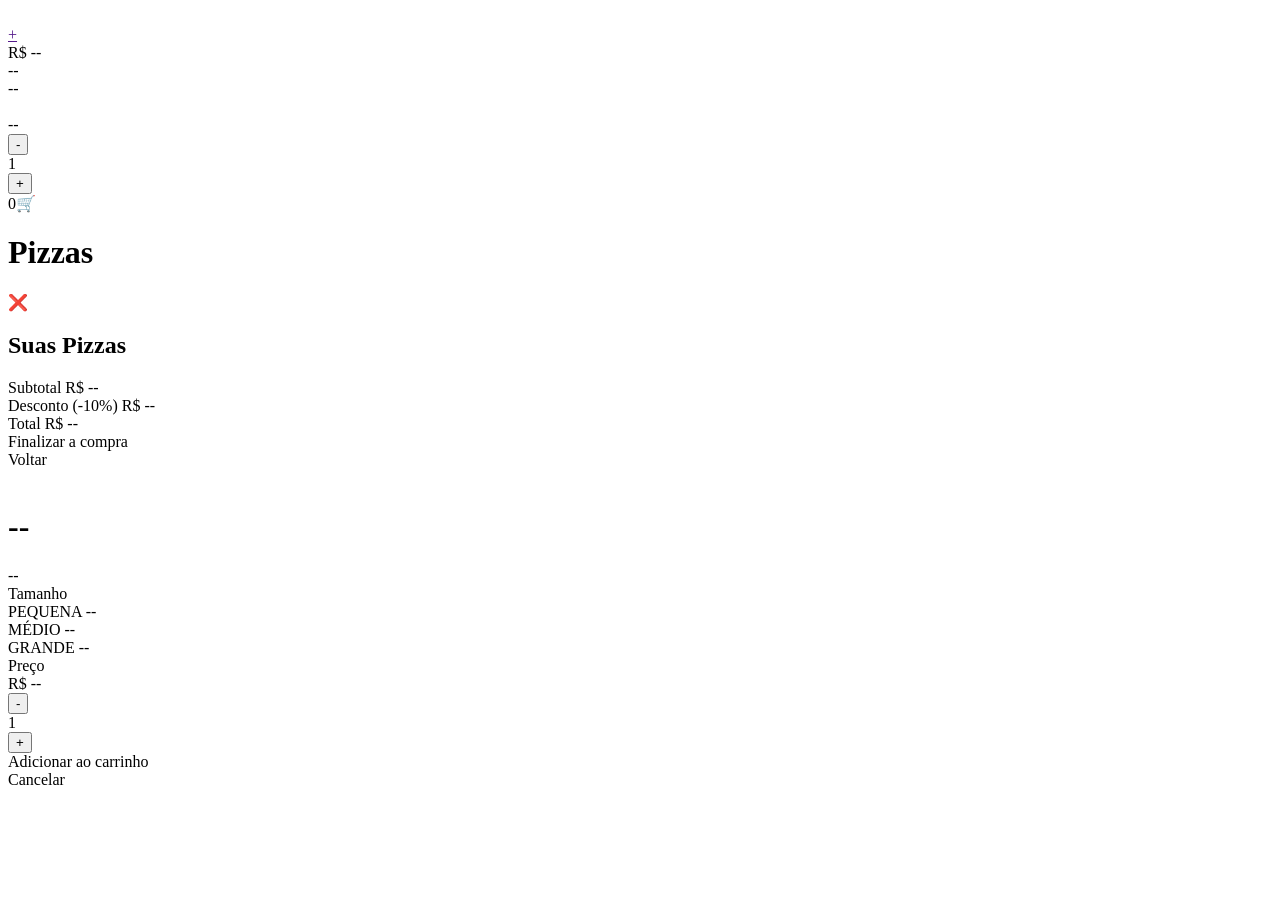
==== index.html @ fc02bf6f "Projeto pizzaria projeto baseado em Javascript puro." ====
<!DOCTYPE html>
<html>
<head>
    <meta charset="utf-8" />
    <title>Curso de JavaScript</title>
    <link rel="stylesheet" href="style.css" />
    <meta name="viewport" content="width=device-width, initial-scale=1.0">
    <!--<link href="https://fonts.googleapis.com/css?family=Hepta+Slab:400,700|Lato:400,700&display=swap" rel="stylesheet">-->
</head>
<body>
    <div class="models">
        <div class="pizza-item">
            <a href="">
                <div class="pizza-item--img"><img src="" /></div>
                <div class="pizza-item--add">+</div>
            </a>
            <div class="pizza-item--price">R$ --</div>
            <div class="pizza-item--name">--</div>
            <div class="pizza-item--desc">--</div>
        </div>
        <div class="cart--item">
            <img src="" />
            <div class="cart--item-nome">--</div>
            <div class="cart--item--qtarea">
                <button class="cart--item-qtmenos">-</button>
                <div class="cart--item--qt">1</div>
                <button class="cart--item-qtmais">+</button>
            </div>
        </div>
    </div>
    <header>
        <div class="menu-openner"><span>0</span>🛒</div>
    </header>
    <main>
        <h1>Pizzas</h1>
        <div class="pizza-area"></div>
    </main>
    <aside>
        <div class="cart--area">
            <div class="menu-closer">❌</div>
            <h1>Suas Pizzas</h1>
            <div class="cart"></div>
            <div class="cart--details">
                <div class="cart--totalitem subtotal">
                    <span>Subtotal</span>
                    <span>R$ --</span>
                </div>
                <div class="cart--totalitem desconto">
                    <span>Desconto (-10%)</span>
                    <span>R$ --</span>
                </div>
                <div class="cart--totalitem total big">
                    <span>Total</span>
                    <span>R$ --</span>
                </div>
                <div class="cart--finalizar">Finalizar a compra</div>
            </div>
        </div>
    </aside>
    <div class="pizzaWindowArea">
        <div class="pizzaWindowBody">
            <div class="pizzaInfo--cancelMobileButton">Voltar</div>
            <div class="pizzaBig">
                <img src="" />
            </div>
            <div class="pizzaInfo">
                <h1>--</h1>
                <div class="pizzaInfo--desc">--</div>
                <div class="pizzaInfo--sizearea">
                    <div class="pizzaInfo--sector">Tamanho</div>
                    <div class="pizzaInfo--sizes">
                        <div data-key="0" class="pizzaInfo--size">PEQUENA <span>--</span></div>
                        <div data-key="1" class="pizzaInfo--size">MÉDIO <span>--</span></div>
                        <div data-key="2" class="pizzaInfo--size selected">GRANDE <span>--</span></div>
                    </div>
                </div>
                <div class="pizzaInfo--pricearea">
                    <div class="pizzaInfo--sector">Preço</div>
                    <div class="pizzaInfo--price">
                        <div class="pizzaInfo--actualPrice">R$ --</div>
                        <div class="pizzaInfo--qtarea">
                            <button class="pizzaInfo--qtmenos">-</button>
                            <div class="pizzaInfo--qt">1</div>
                            <button class="pizzaInfo--qtmais">+</button>
                        </div>
                    </div>
                </div>
                <div class="pizzaInfo--addButton">Adicionar ao carrinho</div>
                <div class="pizzaInfo--cancelButton">Cancelar</div>
            </div>
        </div>
    </div>

    <script type="text/javascript" src="pizzas.js"></script>
    <script type="text/javascript" src="script.js"></script>
</body>
</html>
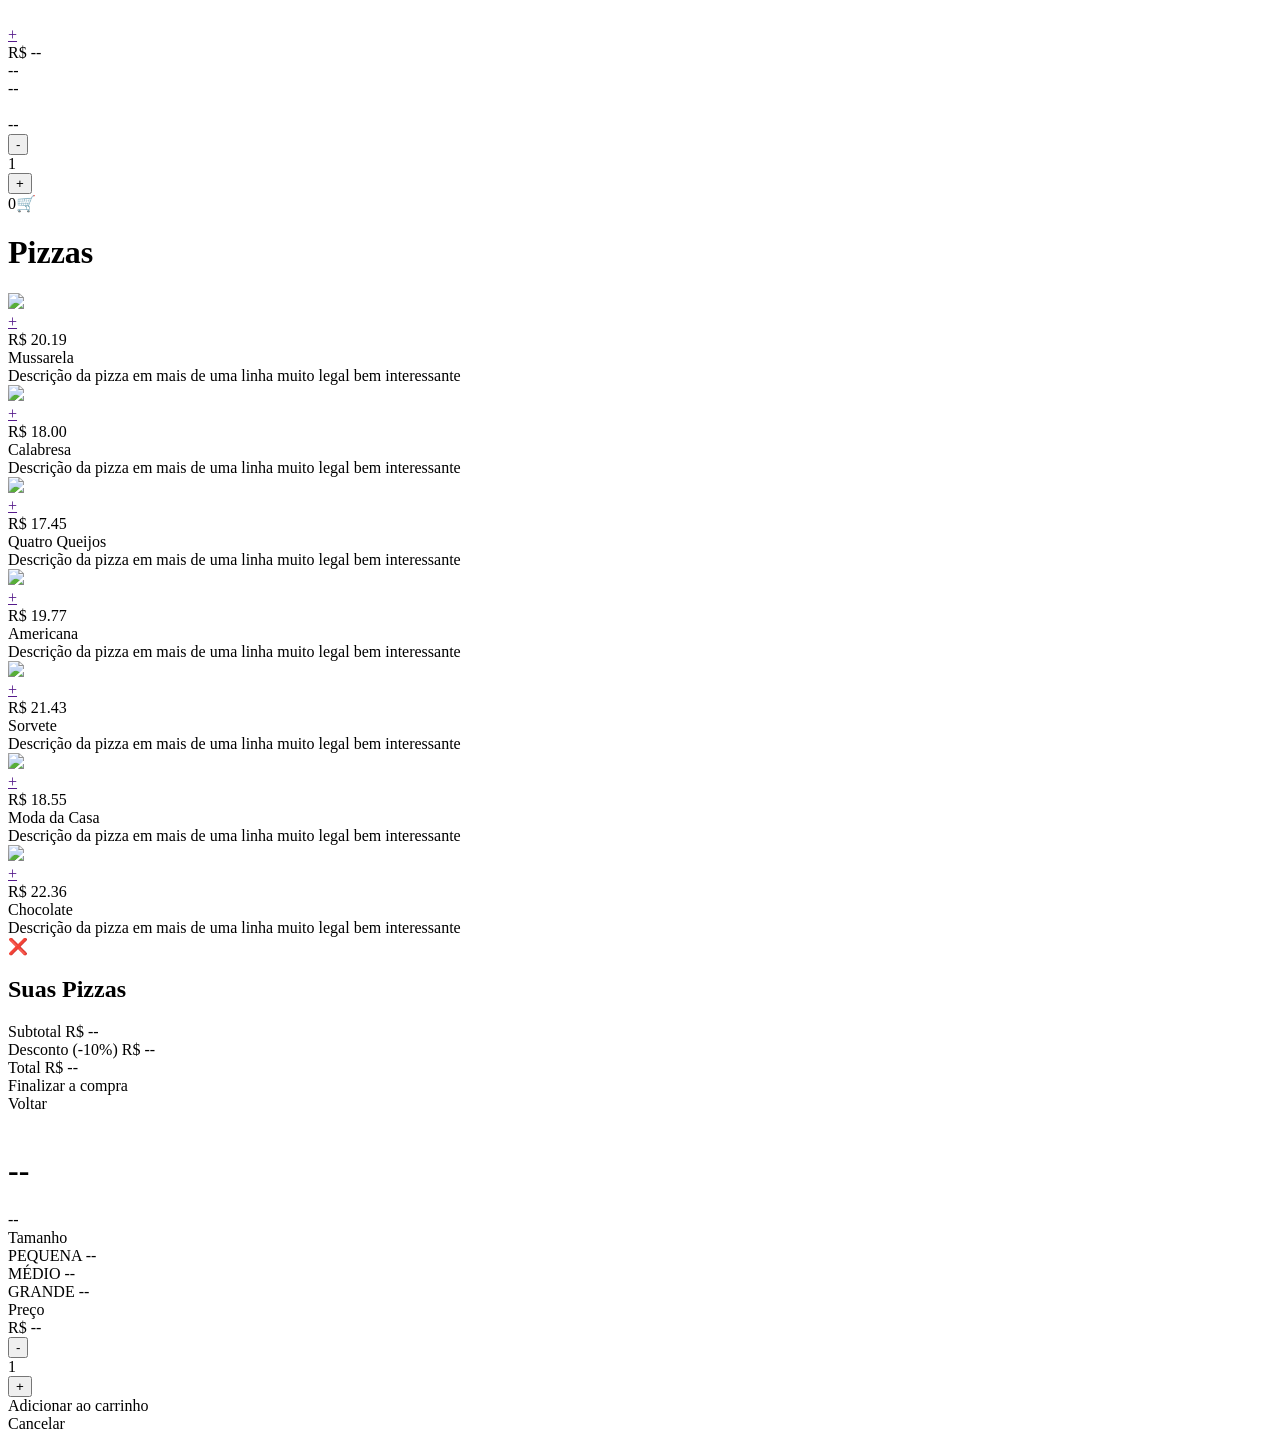
==== commit 6e501c58: "finalizando página index" ====
--- a/index.html
+++ b/index.html
@@ -3,9 +3,9 @@
 <head>
     <meta charset="utf-8" />
     <title>Curso de JavaScript</title>
-    <link rel="stylesheet" href="style.css" />
+    <link rel="stylesheet" href="assets/css/style.css" />
     <meta name="viewport" content="width=device-width, initial-scale=1.0">
-    <!--<link href="https://fonts.googleapis.com/css?family=Hepta+Slab:400,700|Lato:400,700&display=swap" rel="stylesheet">-->
+    <link href="https://fonts.googleapis.com/css?family=Hepta+Slab:400,700|Lato:400,700&display=swap" rel="stylesheet">
 </head>
 <body>
     <div class="models">
@@ -90,8 +90,8 @@
             </div>
         </div>
     </div>
-
-    <script type="text/javascript" src="pizzas.js"></script>
-    <script type="text/javascript" src="script.js"></script>
+    
+    <script type="text/javascript" src="assets/js/pizzas.js"></script>
+    <script type="text/javascript" src="assets/js/script.js"></script>
 </body>
 </html>
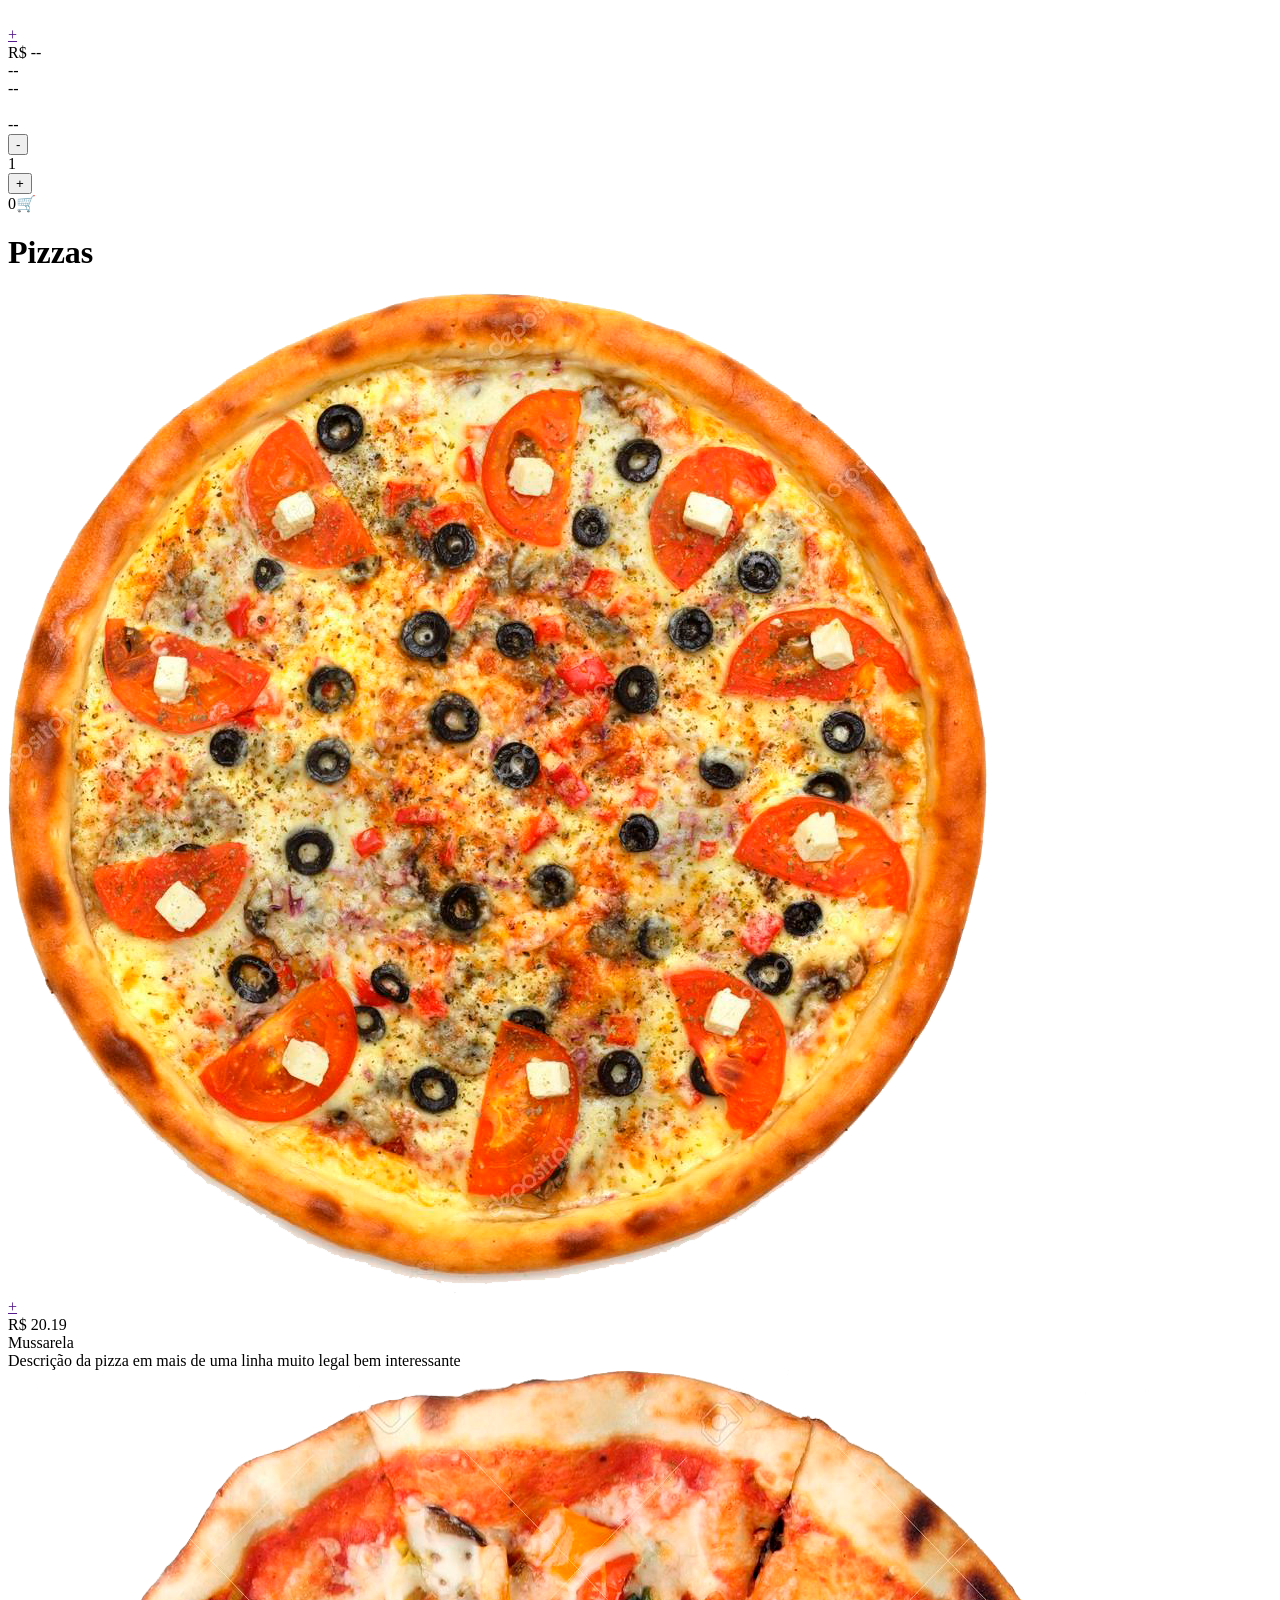
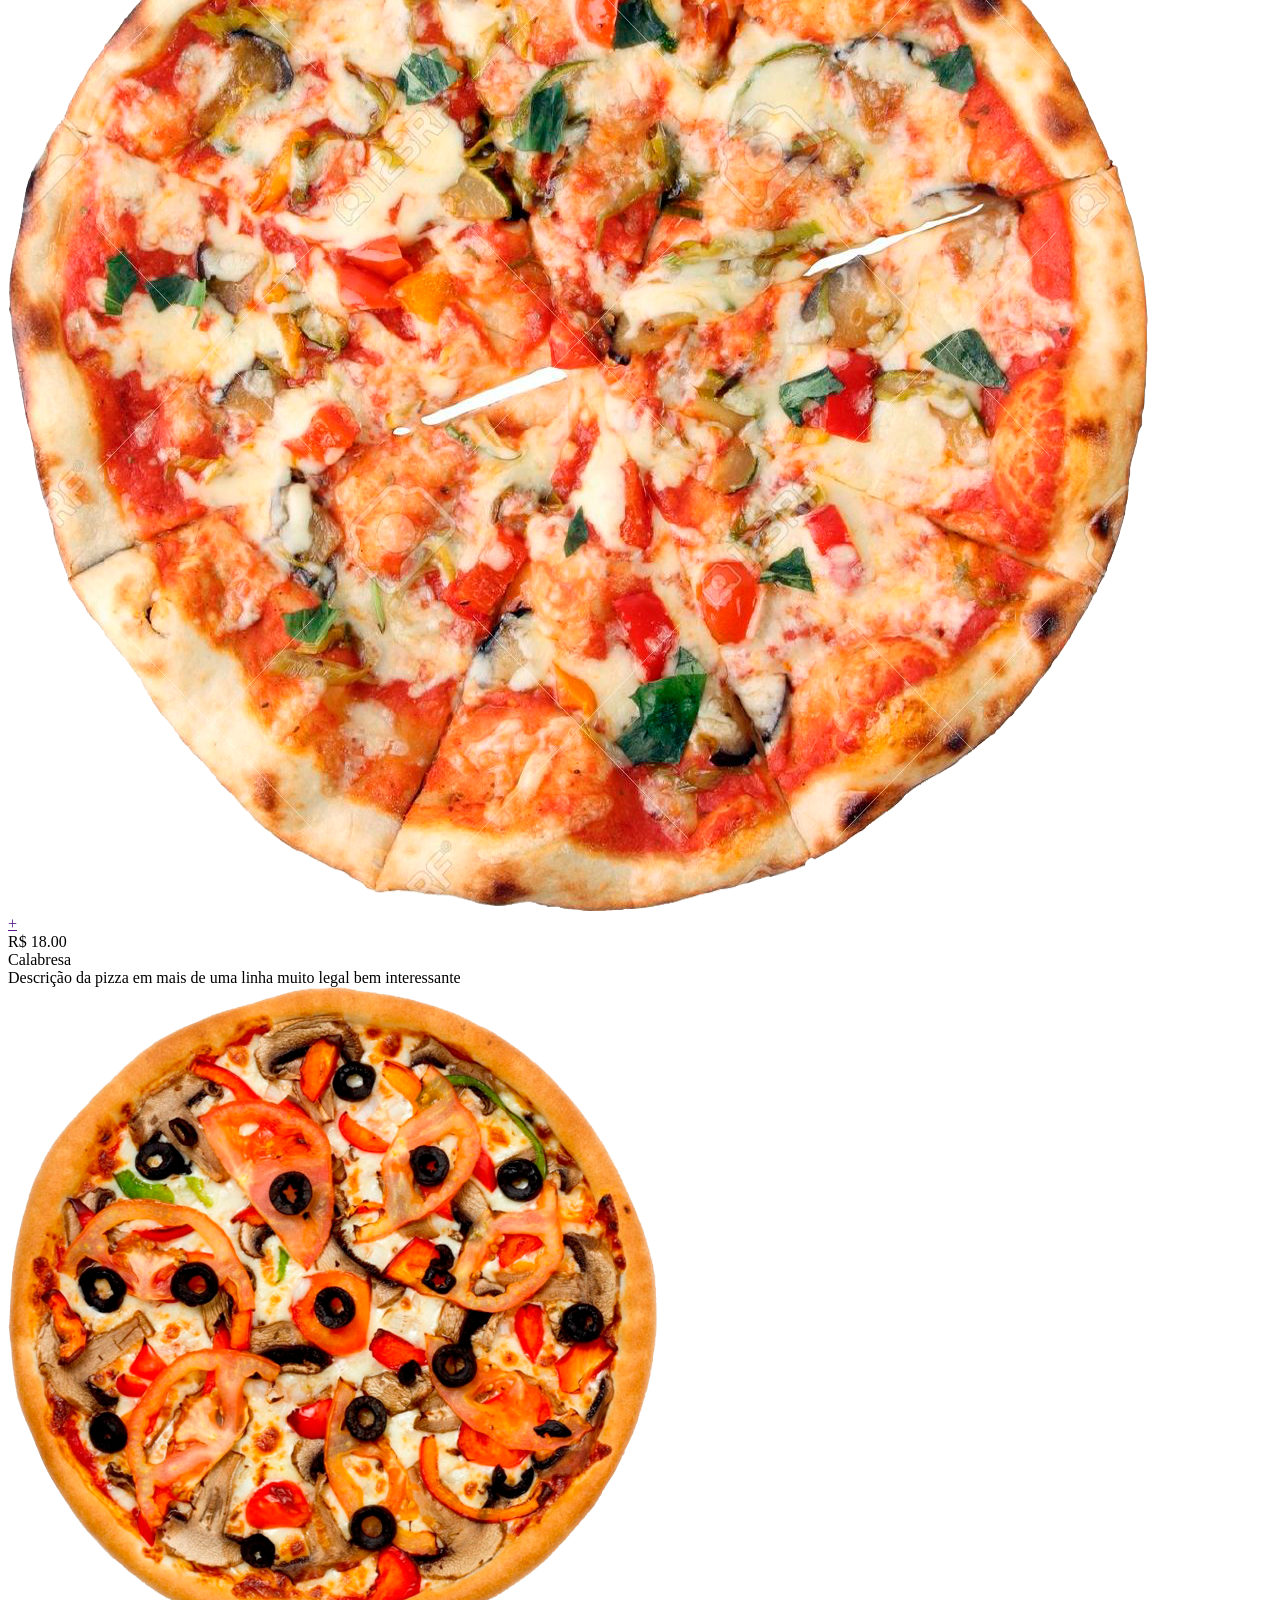
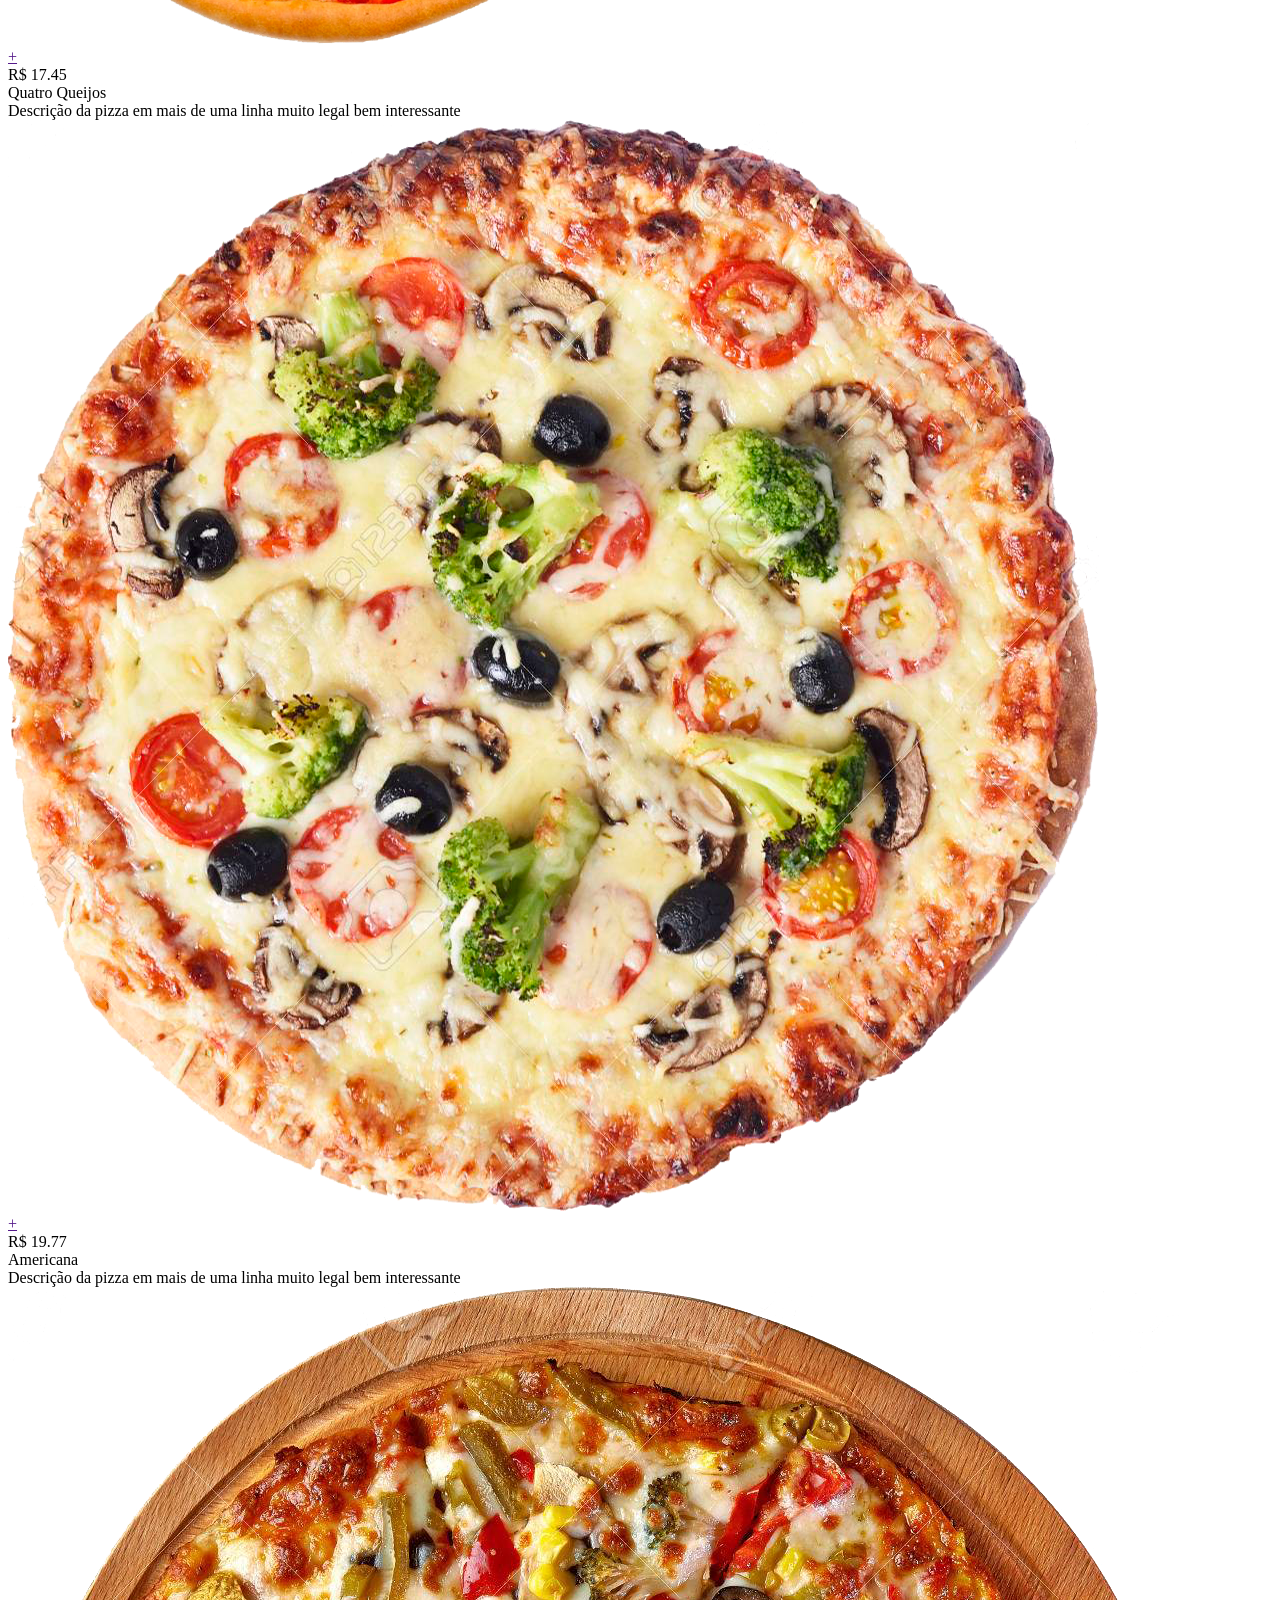
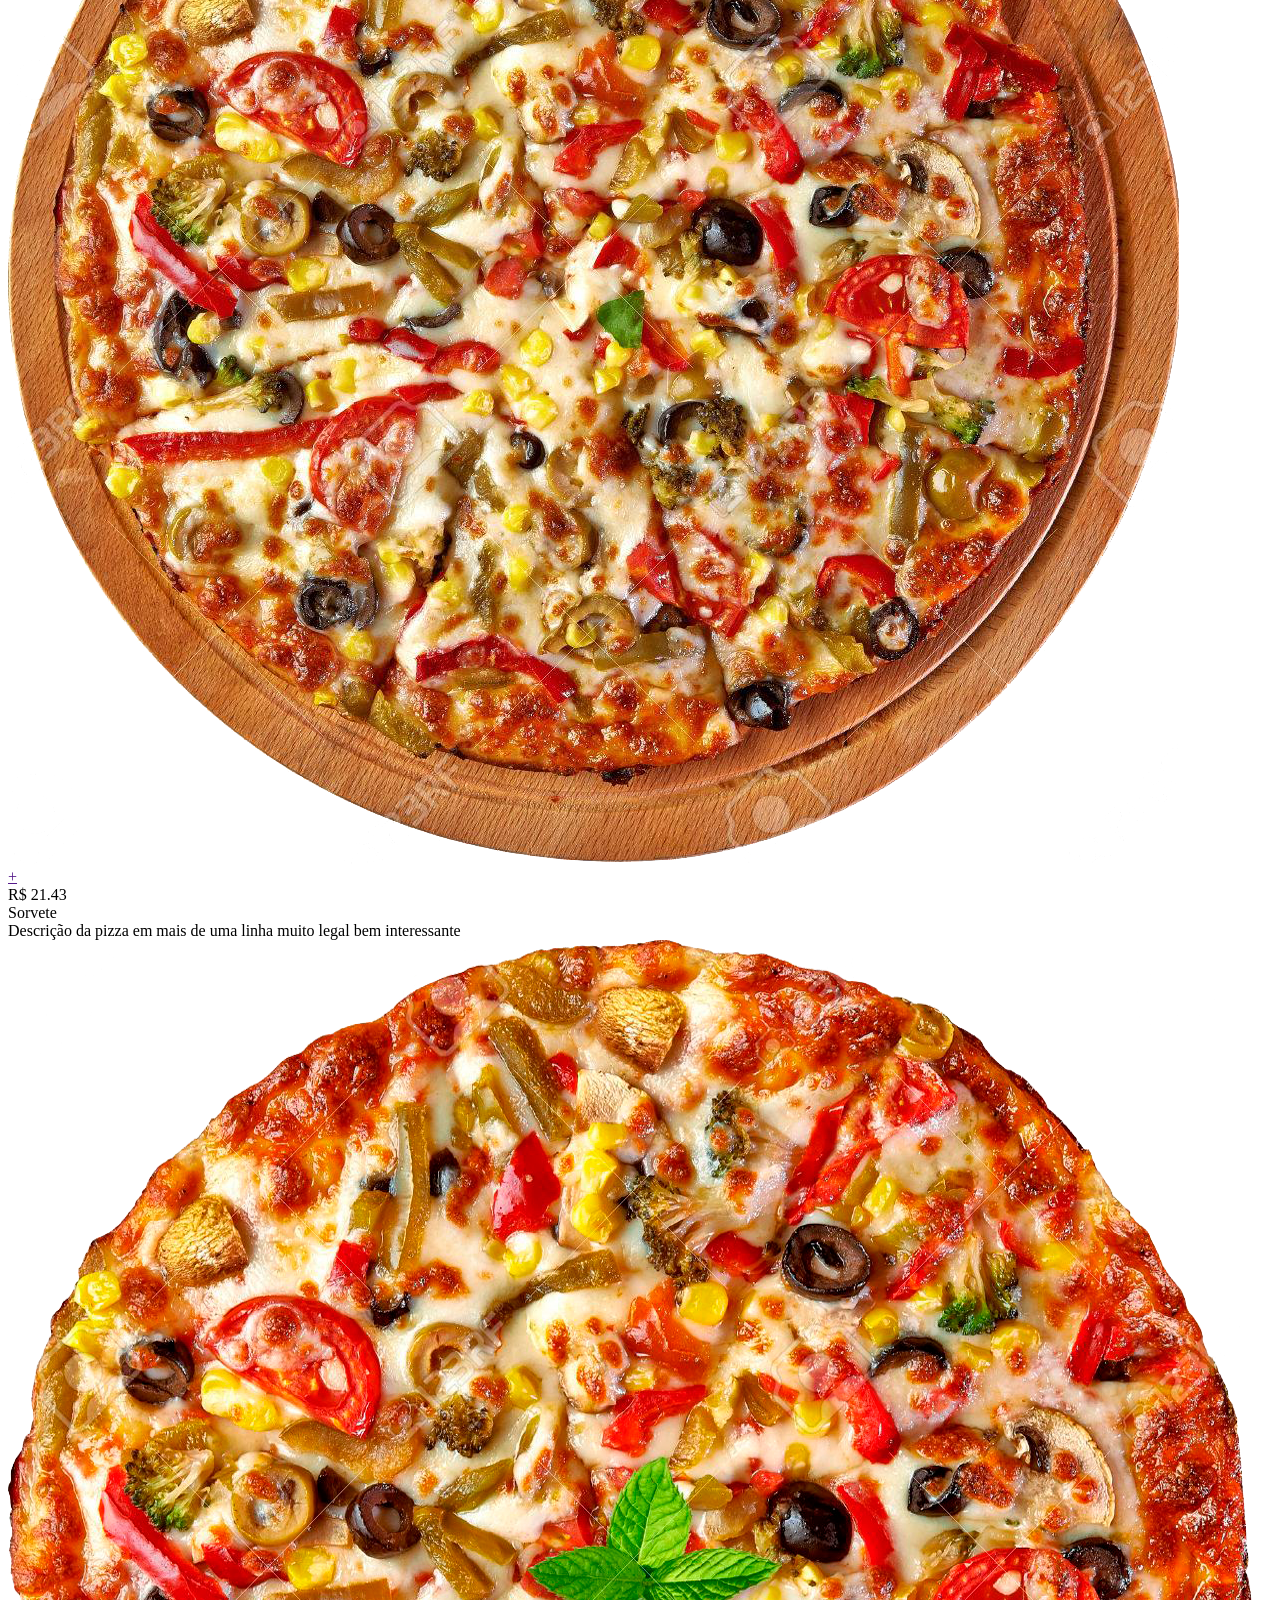
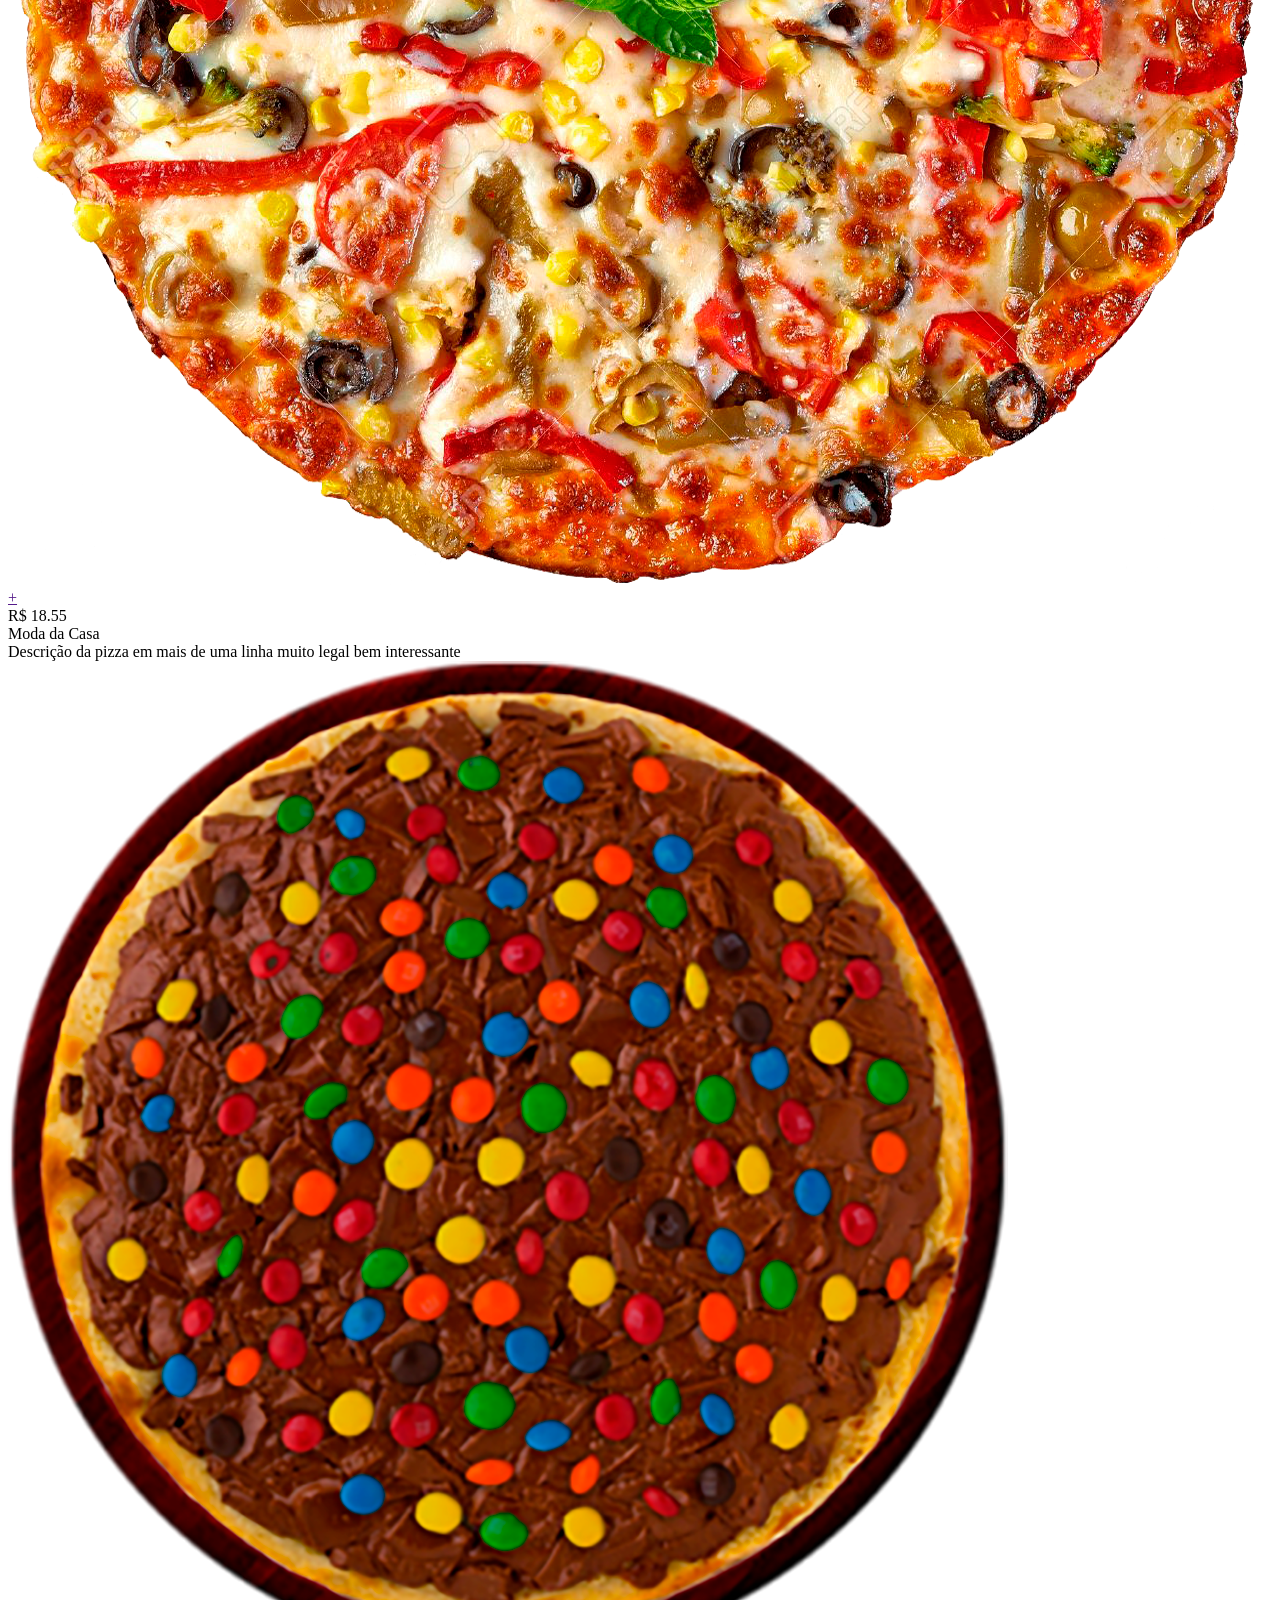
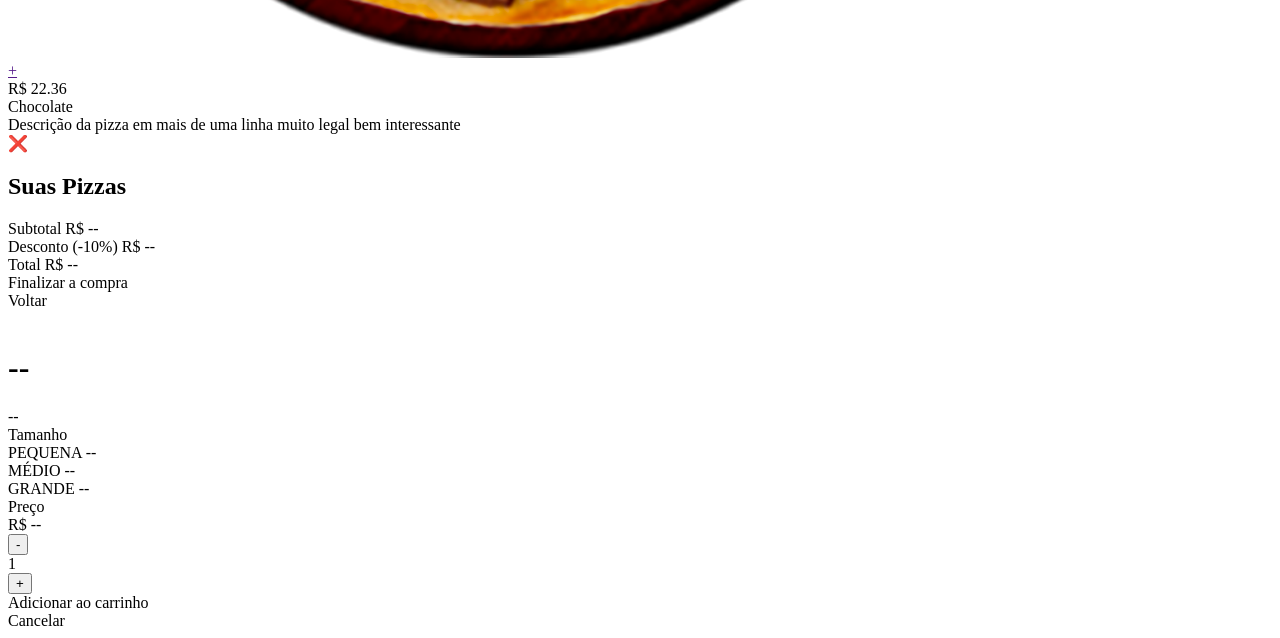
==== commit 204a0af3: "Update index.html" ====
--- a/index.html
+++ b/index.html
@@ -2,7 +2,7 @@
 <html>
 <head>
     <meta charset="utf-8" />
-    <title>Curso de JavaScript</title>
+    <title>APP - Pizzaria</title>
     <link rel="stylesheet" href="assets/css/style.css" />
     <meta name="viewport" content="width=device-width, initial-scale=1.0">
     <link href="https://fonts.googleapis.com/css?family=Hepta+Slab:400,700|Lato:400,700&display=swap" rel="stylesheet">
@@ -94,4 +94,4 @@
     <script type="text/javascript" src="assets/js/pizzas.js"></script>
     <script type="text/javascript" src="assets/js/script.js"></script>
 </body>
-</html>+</html>
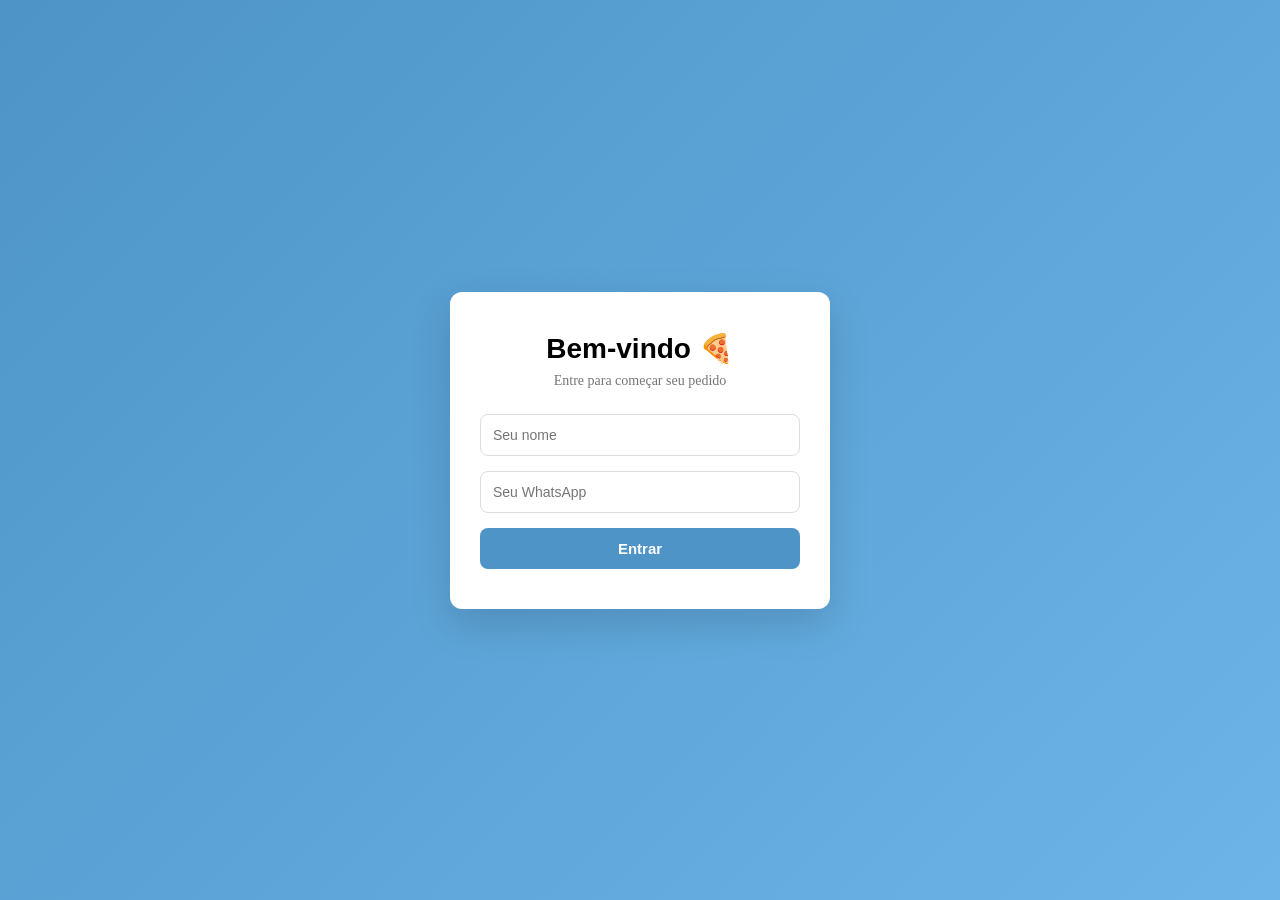
==== commit e483aae9: "login template" ====
--- a/index.html
+++ b/index.html
@@ -1,97 +1,41 @@
-<!DOCTYPE html>
-<html>
+<!doctype html>
+<html lang="pt-BR">
 <head>
-    <meta charset="utf-8" />
-    <title>APP - Pizzaria</title>
-    <link rel="stylesheet" href="assets/css/style.css" />
-    <meta name="viewport" content="width=device-width, initial-scale=1.0">
-    <link href="https://fonts.googleapis.com/css?family=Hepta+Slab:400,700|Lato:400,700&display=swap" rel="stylesheet">
+  <meta charset="utf-8" />
+  <meta name="viewport" content="width=device-width,initial-scale=1" />
+  <title>Login - Pizzaria</title>
+  <link rel="stylesheet" href="assets/css/style.css" />
 </head>
-<body>
-    <div class="models">
-        <div class="pizza-item">
-            <a href="">
-                <div class="pizza-item--img"><img src="" /></div>
-                <div class="pizza-item--add">+</div>
-            </a>
-            <div class="pizza-item--price">R$ --</div>
-            <div class="pizza-item--name">--</div>
-            <div class="pizza-item--desc">--</div>
-        </div>
-        <div class="cart--item">
-            <img src="" />
-            <div class="cart--item-nome">--</div>
-            <div class="cart--item--qtarea">
-                <button class="cart--item-qtmenos">-</button>
-                <div class="cart--item--qt">1</div>
-                <button class="cart--item-qtmais">+</button>
-            </div>
-        </div>
-    </div>
-    <header>
-        <div class="menu-openner"><span>0</span>🛒</div>
-    </header>
-    <main>
-        <h1>Pizzas</h1>
-        <div class="pizza-area"></div>
-    </main>
-    <aside>
-        <div class="cart--area">
-            <div class="menu-closer">❌</div>
-            <h1>Suas Pizzas</h1>
-            <div class="cart"></div>
-            <div class="cart--details">
-                <div class="cart--totalitem subtotal">
-                    <span>Subtotal</span>
-                    <span>R$ --</span>
-                </div>
-                <div class="cart--totalitem desconto">
-                    <span>Desconto (-10%)</span>
-                    <span>R$ --</span>
-                </div>
-                <div class="cart--totalitem total big">
-                    <span>Total</span>
-                    <span>R$ --</span>
-                </div>
-                <div class="cart--finalizar">Finalizar a compra</div>
-            </div>
-        </div>
-    </aside>
-    <div class="pizzaWindowArea">
-        <div class="pizzaWindowBody">
-            <div class="pizzaInfo--cancelMobileButton">Voltar</div>
-            <div class="pizzaBig">
-                <img src="" />
-            </div>
-            <div class="pizzaInfo">
-                <h1>--</h1>
-                <div class="pizzaInfo--desc">--</div>
-                <div class="pizzaInfo--sizearea">
-                    <div class="pizzaInfo--sector">Tamanho</div>
-                    <div class="pizzaInfo--sizes">
-                        <div data-key="0" class="pizzaInfo--size">PEQUENA <span>--</span></div>
-                        <div data-key="1" class="pizzaInfo--size">MÉDIO <span>--</span></div>
-                        <div data-key="2" class="pizzaInfo--size selected">GRANDE <span>--</span></div>
-                    </div>
-                </div>
-                <div class="pizzaInfo--pricearea">
-                    <div class="pizzaInfo--sector">Preço</div>
-                    <div class="pizzaInfo--price">
-                        <div class="pizzaInfo--actualPrice">R$ --</div>
-                        <div class="pizzaInfo--qtarea">
-                            <button class="pizzaInfo--qtmenos">-</button>
-                            <div class="pizzaInfo--qt">1</div>
-                            <button class="pizzaInfo--qtmais">+</button>
-                        </div>
-                    </div>
-                </div>
-                <div class="pizzaInfo--addButton">Adicionar ao carrinho</div>
-                <div class="pizzaInfo--cancelButton">Cancelar</div>
-            </div>
-        </div>
-    </div>
-    
-    <script type="text/javascript" src="assets/js/pizzas.js"></script>
-    <script type="text/javascript" src="assets/js/script.js"></script>
+
+<body class="login-body">
+  <div class="login-container">
+    <h1 class="login-title">Bem-vindo 🍕</h1>
+    <p class="login-subtitle">Entre para começar seu pedido</p>
+
+    <form id="loginForm" class="login-form">
+      <input type="text" id="name" placeholder="Seu nome" required />
+      <input type="tel" id="phone" placeholder="Seu WhatsApp" required />
+      <button type="submit">Entrar</button>
+    </form>
+  </div>
+
+  <script>
+    // Se já estiver logado, vai pro dashboard
+    const userRaw = localStorage.getItem("pizza_user");
+    if (userRaw) {
+      window.location.href = "./dashboard.html";
+    }
+
+    document.getElementById("loginForm").addEventListener("submit", (e) => {
+      e.preventDefault();
+
+      const name = document.getElementById("name").value.trim();
+      const phone = document.getElementById("phone").value.trim();
+
+      localStorage.setItem("pizza_user", JSON.stringify({ name, phone }));
+
+      window.location.href = "./dashboard.html";
+    });
+  </script>
 </body>
-</html>
+</html>
--- a/assets/css/style.css
+++ b/assets/css/style.css
@@ -0,0 +1,503 @@
+* {
+    box-sizing: border-box;
+}
+body {
+    background-color:#EEE;
+    font-family:'Lato',Helvetica,Arial;
+    font-size:15px;
+    display:flex;
+    margin:0;
+    min-height:100vh;
+}
+.models {
+    display:none;
+}
+
+header {
+    position: fixed;
+    left:0;
+    top:0;
+    right:0;
+    height:60px;
+    background-color:#399ade;
+    display:none;
+    justify-content: flex-end;
+    align-items: center;
+}
+.menu-openner {
+    margin-right: 15px;
+    font-size: 26px;
+    background-color: #a9dcff;
+    padding: 5px 20px;
+    border-radius: 5px;
+}
+.menu-openner span {
+    margin-right:10px;
+}
+.menu-closer {
+    width:32px;
+    height:32px;
+    display:none;
+    font-size: 30px;
+}
+
+aside {
+    background-color:#9ccbe6;
+    width:0vw;
+    font-family:'Hepta Slab', Helvetica, Arial;
+    transition:all ease .2s;
+    overflow-x:hidden;
+}
+aside.show {
+    width:30vw;
+}
+.cart--area {
+    padding:20px;
+}
+main {
+    flex:1;
+    padding:20px;
+}
+h1 {
+    font-family:'Hepta Slab', Helvetica, Arial;
+}
+.pizza-area {
+    display:grid;
+    grid-template-columns: repeat(3, 1fr);
+}
+.pizza-item {
+    text-align: center;
+    max-width:250px;
+    font-family:'Hepta Slab', Helvetica, Arial;
+    margin:0 auto 50px auto;
+}
+.pizza-item a {
+    display:flex;
+    flex-direction: column;
+    align-items:center;
+    text-decoration: none;
+}
+.pizza-item--img {
+    width:200px;
+    height:200px;
+    background-color:#EEE;
+    border-radius:100px;
+    box-shadow:0px 10px 50px rgba(0, 0, 0, 0.2);
+}
+.pizza-item--img img {
+    width:100%;
+    height:auto;
+}
+.pizza-item--add {
+    width:50px;
+    height:50px;
+    line-height:50px;
+    border-radius:25px;
+    background-color:#388bc5;
+    text-align:center;
+    color:#FFF;
+    font-size:22px;
+    cursor:pointer;
+    margin-top:-25px;
+    transition:all ease .2s;
+}
+.pizza-item a:hover .pizza-item--add {
+    background-color:#244c88;
+}
+.pizza-item--price {
+    font-size:15px;
+    color:#333;
+    margin-top:5px;
+}
+.pizza-item--name {
+    font-size:20px;
+    font-weight: bold;
+    color:#000;
+    margin-top:5px;
+}
+.pizza-item--desc {
+    font-size:13px;
+    color:#555;
+    margin-top:10px;
+}
+
+.pizzaWindowArea {
+    position:fixed;
+    left:0;
+    top:0;
+    bottom:0;
+    right:0;
+    background-color:rgba(255, 255, 255, 0.5);
+    display:none;
+    transition: all ease .5s;
+    justify-content: center;
+    align-items: center;
+    overflow-y:auto;
+}
+.pizzaWindowBody {
+    width:900px;
+    background-color:#FFF;
+    border-radius:10px;
+    box-shadow:0px 0px 15px #999;
+    display:flex;
+    margin:20px 0px;
+}
+.pizzaBig {
+    flex:1;
+    display:flex;
+    justify-content: center;
+    align-items: center;
+}
+.pizzaBig--back {
+    position:absolute;
+    width:30px;
+    height:30px;
+    background-color:#000;
+}
+.pizzaBig img {
+    height:400px;
+    width:auto;
+}
+.pizzaInfo {
+    flex:1;
+    font-family:'Hepta Slab', Helvetica, Arial;
+    padding-bottom:50px;
+}
+.pizzaInfo h1 {
+    margin-top:50px;
+}
+.pizzaInfo .pizzaInfo--desc {
+    font-size:15px;
+    color:#999;
+    margin-top:10px;
+    font-family:'Lato',Helvetica,Arial;
+}
+.pizzaInfo--sector {
+    color:#CCC;
+    text-transform: uppercase;
+    font-size:14px;
+    margin-top:30px;
+    margin-bottom:10px;
+}
+.pizzaInfo--sizes {
+    display:inline-flex;
+    border-radius:10px;
+    overflow:hidden;
+}
+.pizzaInfo--size {
+    padding:10px 15px;
+    color:#000;
+    background-color:#EEE;
+    font-size:13px;
+    font-weight: bold;
+    cursor:pointer;
+}
+.pizzaInfo--size:hover {
+    background-color:#CCC;
+}
+.pizzaInfo--size.selected {
+    background-color:#399ade;
+    color:#FFF;
+}
+.pizzaInfo--size.selected span {
+    color:#D6D6D6;
+}
+.pizzaInfo--size span {
+    font-size:12px;
+    color:#999;
+    font-weight: normal;
+}
+.pizzaInfo--price {
+    display:flex;
+    align-items:center;
+}
+.pizzaInfo--actualPrice {
+    font-size:28px;
+    margin-right:30px;
+}
+.pizzaInfo--qtarea {
+    display:inline-flex;
+    background-color:#EEE;
+    border-radius:10px;
+    height:30px;
+}
+.pizzaInfo--qtarea button {
+    border:0;
+    background-color:transparent;
+    font-size:17px;
+    outline:0;
+    cursor:pointer;
+    padding:0px 10px;
+    color:#333;
+}
+.pizzaInfo--qt {
+    line-height: 30px;
+    font-size: 12px;
+    font-weight: bold;
+    padding: 0px 5px;
+    color:#000;
+}
+.pizzaInfo--addButton {
+    margin-top:30px;
+    padding:20px 30px;
+    border-radius:20px;
+    background-color:#48d05f;
+    color:#FFF;
+    display:inline-block;
+    cursor:pointer;
+    margin-right:30px;
+}
+.pizzaInfo--addButton:hover {
+    background-color:#32a345;
+}
+.pizzaInfo--cancelButton {
+    display:inline-block;
+    cursor:pointer;
+}
+.pizzaInfo--cancelMobileButton {
+    display:none;
+    height:40px;
+    text-align:center;
+    line-height: 40px;
+    margin-bottom:30px;
+}
+.cart {
+    margin-bottom:20px;
+}
+.cart--item {
+    display:flex;
+    align-items:center;
+    margin:10px 0;
+}
+.cart--item img {
+    width:40px;
+    height:40px;
+    margin-right:20px;
+}
+.cart--item-nome {
+    flex:1;
+}
+.cart--item--qtarea {
+    display:inline-flex;
+    background-color:#EEE;
+    border-radius:10px;
+    height:30px;
+}
+.cart--item--qtarea button {
+    border:0;
+    background-color:transparent;
+    font-size:17px;
+    outline:0;
+    cursor:pointer;
+    padding:0px 10px;
+    color:#333;
+}
+.cart--item--qt {
+    line-height: 30px;
+    font-size: 12px;
+    font-weight: bold;
+    padding: 0px 5px;
+    color:#000;
+}
+.cart--totalitem {
+    padding:15px 0;
+    border-top:1px solid #79b9dd;
+    color:#315970;
+    display:flex;
+    justify-content: space-between;
+    font-size:15px;
+}
+.cart--totalitem span:first-child {
+    font-weight: bold;
+}
+.cart--totalitem.big {
+    font-size:20px;
+    color:#000;
+    font-weight: bold;
+}
+.cart--finalizar {
+    padding:20px 30px;
+    border-radius:20px;
+    background-color:#48d05f;
+    color:#FFF;
+    cursor:pointer;
+    text-align:center;
+    margin-top:20px;
+    border:2px solid #63f77c;
+    transition: all ease .2s;
+}
+.cart--finalizar:hover {
+    background-color:#35af4a;
+}
+
+@media (max-width:1000px) {
+    .pizza-area {
+        grid-template-columns: repeat(2, 1fr);
+    }
+}
+
+@media (max-width:840px) {
+    body {
+        flex-direction: column;
+    }
+    .pizza-area {
+        display:block;
+    }
+    .pizza-item {
+        max-width:100%;
+    }
+    header {
+        display:flex;
+    }
+    main {
+        padding-top:60px;
+    }
+
+    aside {
+        width:auto;
+        position:fixed;
+        left:100vw;
+        right:0;
+        top:0;
+        bottom:0;
+        transition: all ease .2s;
+    }
+    aside.show {
+        width:auto;
+    }
+    .cart--area {
+        width:100vw;
+    }
+
+    .menu-closer {
+        display:block;
+    }
+
+    .pizzaWindowArea {
+        justify-content:flex-start;
+        align-items: flex-start;
+    }
+
+    .pizzaWindowBody {
+        width:100vw;
+        display:block;
+        padding:20px;
+        border-radius:0;
+        box-shadow:none;
+        margin:0;
+    }
+
+    .pizzaBig img {
+        width: 75%;
+        height: auto;
+    }
+
+    .pizzaInfo h1 {
+        margin-top:20px;
+    }
+
+    .pizzaInfo--qtarea {
+        height:60px;
+    }
+    .pizzaInfo--qtarea button {
+        font-size:25px;
+        padding:0px 25px;
+    }
+    .pizzaInfo--qt {
+        line-height: 60px;
+        font-size:20px;
+    }
+    .pizzaInfo--addButton {
+        font-size:20px;
+        display:block;
+        text-align:center;
+        margin:30px auto;
+    }
+
+    .pizzaInfo--cancelButton {
+        display:none;
+    }
+    .pizzaInfo--cancelMobileButton {
+        display:block;
+    }
+}
+
+
+/* ===== LOGIN PAGE ===== */
+
+.login-body {
+  margin: 0;
+  height: 100vh;
+  font-family: Georgia, serif;
+  background: linear-gradient(135deg, #4e94c6, #6bb5e9);
+  display: flex;
+  justify-content: center;
+  align-items: center;
+}
+
+.login-container {
+  background: #fff;
+  padding: 40px 30px;
+  width: 90%;
+  max-width: 380px;
+  border-radius: 12px;
+  box-shadow: 0 15px 40px rgba(0, 0, 0, 0.15);
+  text-align: center;
+  animation: fadeUp 0.6s ease;
+}
+
+.login-title {
+  margin: 0;
+  font-size: 28px;
+}
+
+.login-subtitle {
+  margin: 8px 0 25px;
+  color: #777;
+  font-size: 14px;
+}
+
+.login-form input {
+  width: 100%;
+  padding: 12px;
+  margin-bottom: 15px;
+  border-radius: 8px;
+  border: 1px solid #ddd;
+  font-size: 14px;
+  transition: all 0.3s ease;
+}
+
+.login-form input:focus {
+  border-color: #4e94c6;
+  outline: none;
+  box-shadow: 0 0 0 2px rgba(78, 148, 198, 0.2);
+}
+
+.login-form button {
+  width: 100%;
+  padding: 12px;
+  border: none;
+  border-radius: 8px;
+  background: #4e94c6;
+  color: white;
+  font-size: 15px;
+  font-weight: bold;
+  cursor: pointer;
+  transition: all 0.3s ease;
+}
+
+.login-form button:hover {
+  background: #3a7cab;
+  transform: translateY(-2px);
+}
+
+@keyframes fadeUp {
+  from {
+    opacity: 0;
+    transform: translateY(20px);
+  }
+  to {
+    opacity: 1;
+    transform: translateY(0);
+  }
+}
